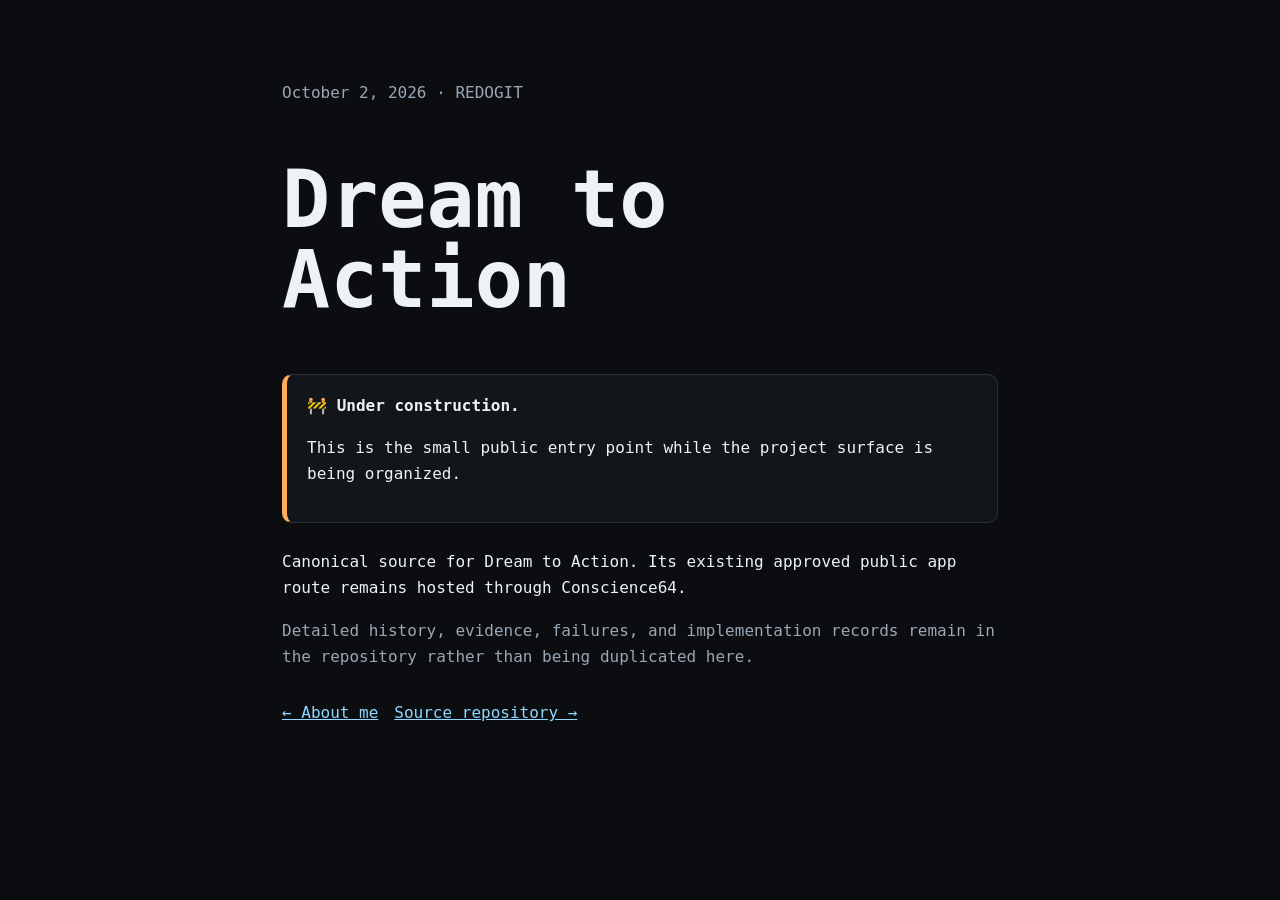
==== docs/index.html @ 67ef84e0 "Add minimal GitHub Pages project surface" ====
<!doctype html><html lang="en"><head><meta charset="utf-8"><meta name="viewport" content="width=device-width,initial-scale=1"><title>Dream to Action · under construction</title>
<style>:root{color-scheme:dark;--b:#0b0d10;--p:#12161b;--t:#edf2f7;--m:#9aa8b6;--l:#27313b;--a:#ffad5c;--x:#8ed8ff}*{box-sizing:border-box}body{margin:0;background:var(--b);color:var(--t);font:16px/1.65 ui-monospace,SFMono-Regular,Menlo,Consolas,monospace}main{max-width:760px;margin:auto;padding:64px 22px}h1{font-size:clamp(2.4rem,8vw,5rem);line-height:1}.notice{border:1px solid var(--l);border-left:5px solid var(--a);background:var(--p);padding:18px 20px;border-radius:10px;margin:26px 0}a{color:var(--x)}.muted{color:var(--m)}nav{display:flex;gap:16px;flex-wrap:wrap;margin-top:30px}</style></head>
<body><main><p class="muted">October 2, 2026 · REDOGIT</p><h1>Dream to Action</h1><div class="notice"><strong>🚧 Under construction.</strong><p>This is the small public entry point while the project surface is being organized.</p></div><p>Canonical source for Dream to Action. Its existing approved public app route remains hosted through Conscience64.</p><p class="muted">Detailed history, evidence, failures, and implementation records remain in the repository rather than being duplicated here.</p><nav><a href="https://redogit.github.io/conscience64/about.html">← About me</a><a href="https://github.com/redogit/Dream-To-Action">Source repository →</a></nav></main></body></html>
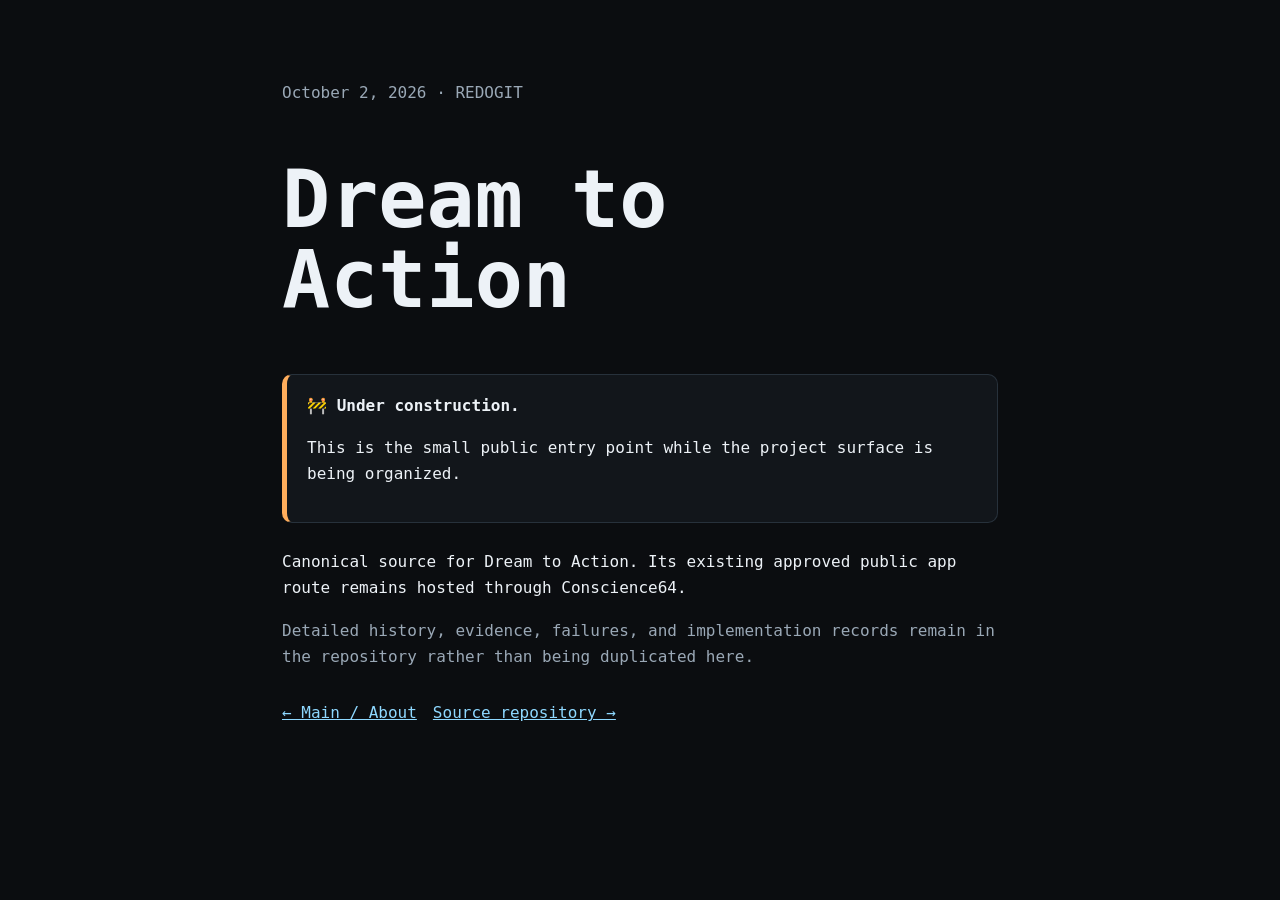
==== commit 361ef0ee: "Point project page back to canonical redogit hub" ====
--- a/docs/index.html
+++ b/docs/index.html
@@ -1,3 +1,3 @@
 <!doctype html><html lang="en"><head><meta charset="utf-8"><meta name="viewport" content="width=device-width,initial-scale=1"><title>Dream to Action · under construction</title>
 <style>:root{color-scheme:dark;--b:#0b0d10;--p:#12161b;--t:#edf2f7;--m:#9aa8b6;--l:#27313b;--a:#ffad5c;--x:#8ed8ff}*{box-sizing:border-box}body{margin:0;background:var(--b);color:var(--t);font:16px/1.65 ui-monospace,SFMono-Regular,Menlo,Consolas,monospace}main{max-width:760px;margin:auto;padding:64px 22px}h1{font-size:clamp(2.4rem,8vw,5rem);line-height:1}.notice{border:1px solid var(--l);border-left:5px solid var(--a);background:var(--p);padding:18px 20px;border-radius:10px;margin:26px 0}a{color:var(--x)}.muted{color:var(--m)}nav{display:flex;gap:16px;flex-wrap:wrap;margin-top:30px}</style></head>
-<body><main><p class="muted">October 2, 2026 · REDOGIT</p><h1>Dream to Action</h1><div class="notice"><strong>🚧 Under construction.</strong><p>This is the small public entry point while the project surface is being organized.</p></div><p>Canonical source for Dream to Action. Its existing approved public app route remains hosted through Conscience64.</p><p class="muted">Detailed history, evidence, failures, and implementation records remain in the repository rather than being duplicated here.</p><nav><a href="https://redogit.github.io/conscience64/about.html">← About me</a><a href="https://github.com/redogit/Dream-To-Action">Source repository →</a></nav></main></body></html>+<body><main><p class="muted">October 2, 2026 · REDOGIT</p><h1>Dream to Action</h1><div class="notice"><strong>🚧 Under construction.</strong><p>This is the small public entry point while the project surface is being organized.</p></div><p>Canonical source for Dream to Action. Its existing approved public app route remains hosted through Conscience64.</p><p class="muted">Detailed history, evidence, failures, and implementation records remain in the repository rather than being duplicated here.</p><nav><a href="https://redogit.github.io/redogit/">← Main / About</a><a href="https://github.com/redogit/Dream-To-Action">Source repository →</a></nav></main></body></html>
